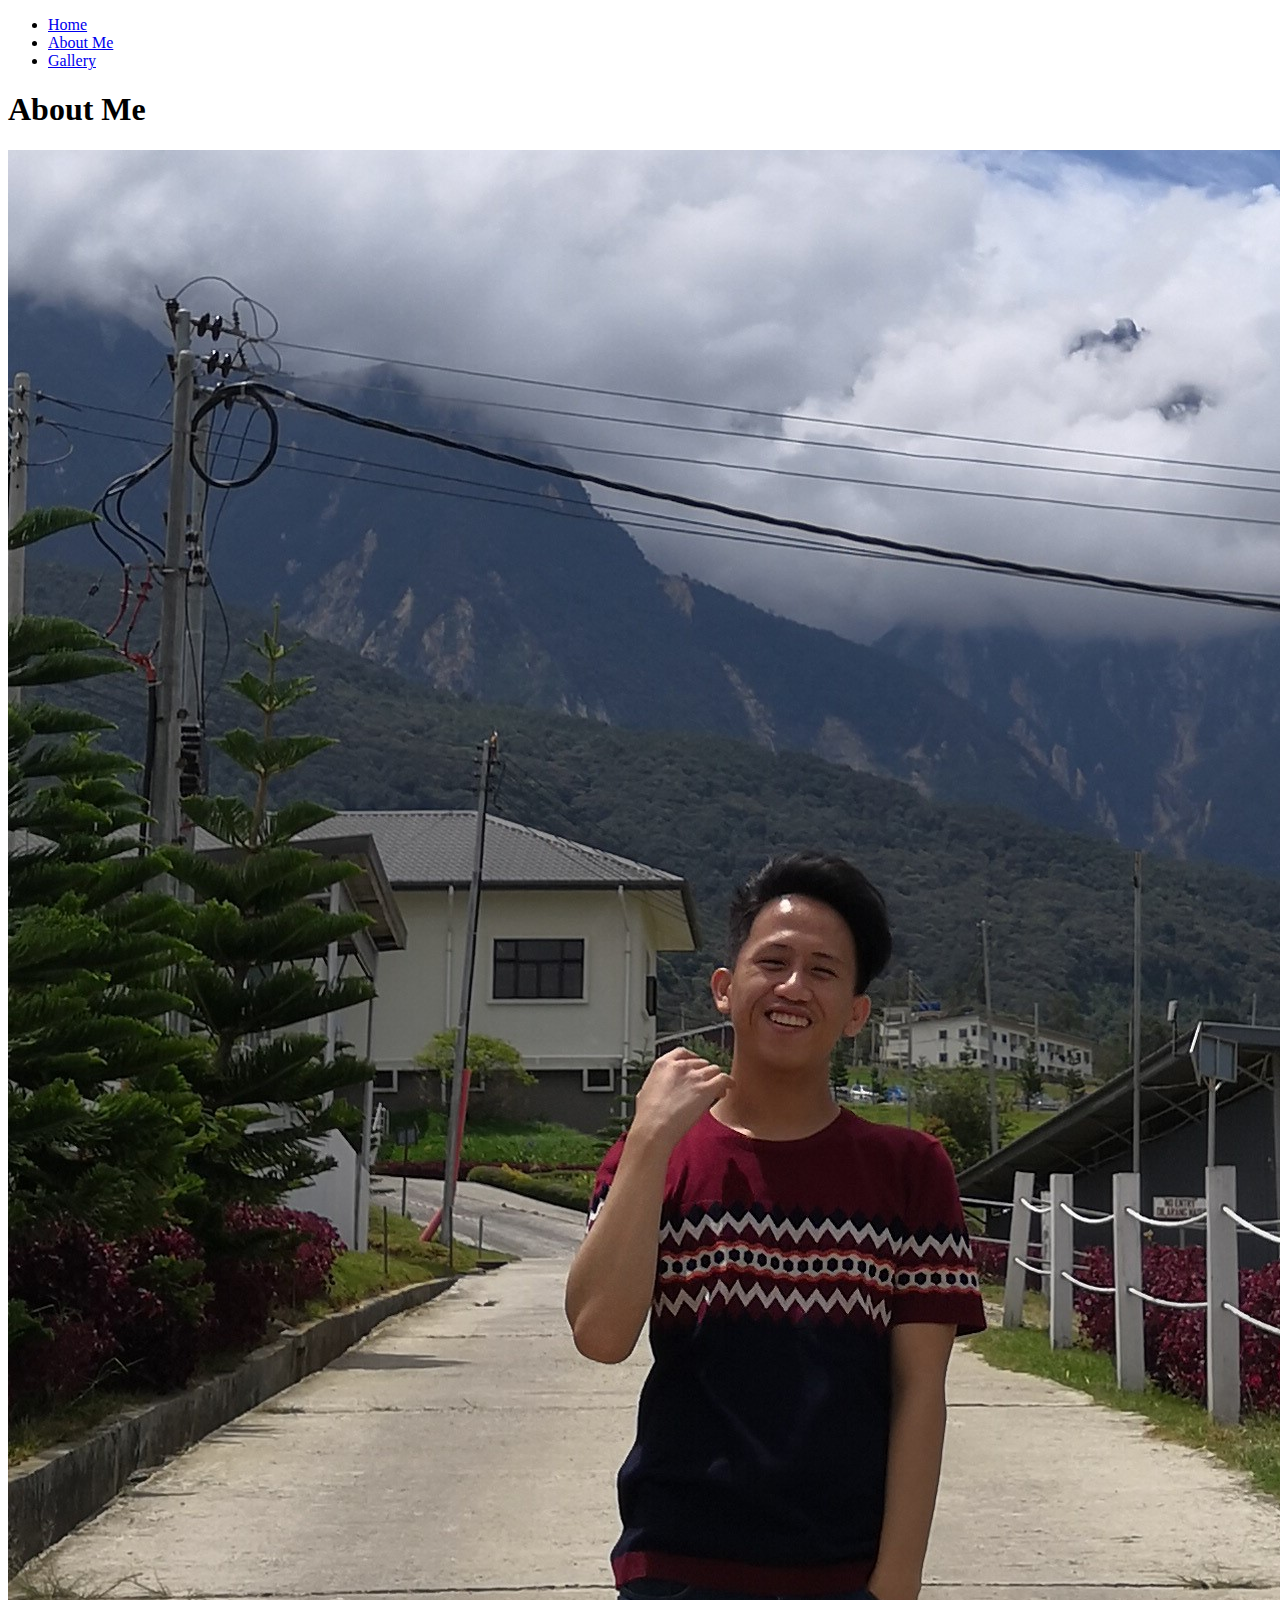
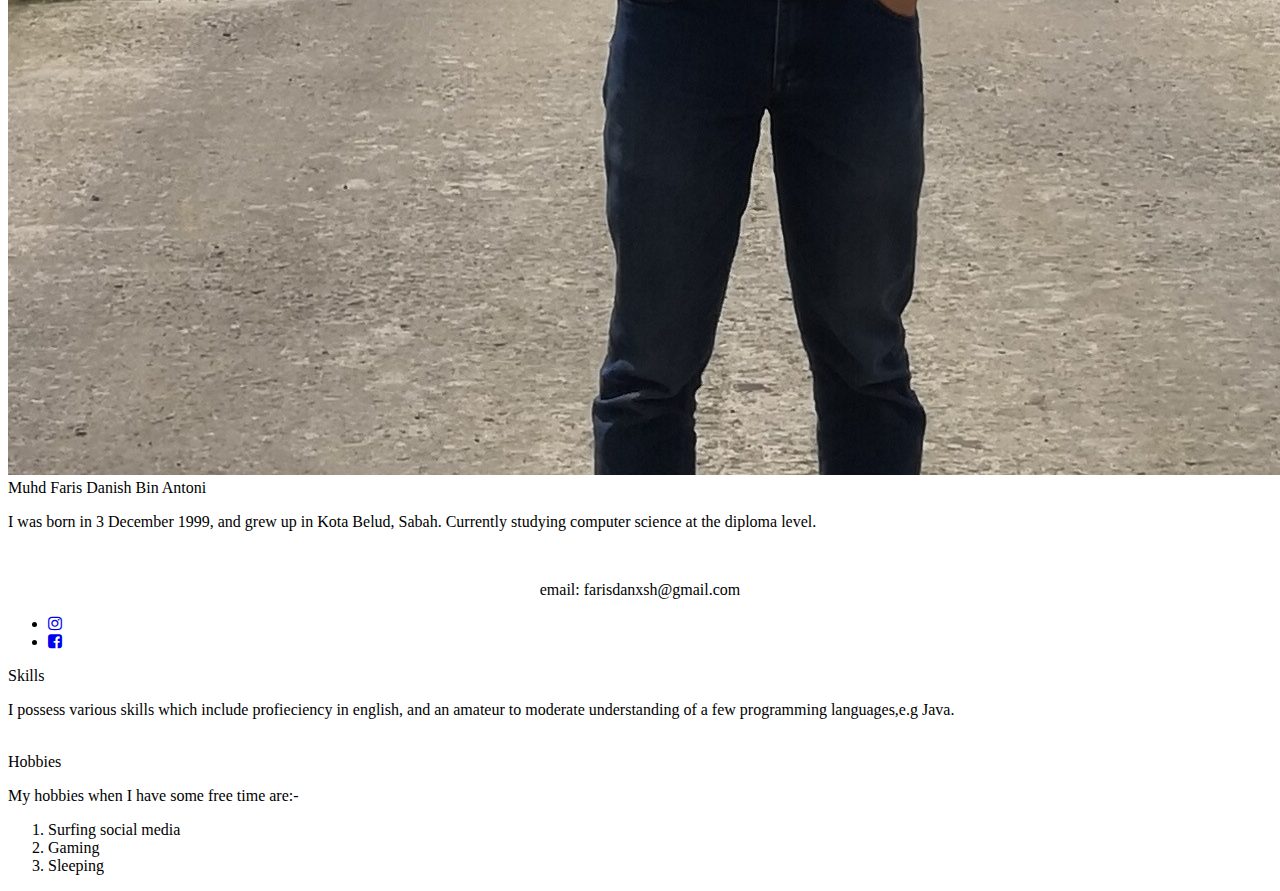
==== about.html @ d60e45a8 "Add files via upload" ====
<!DOCTYPE html>
<html>
<head>
	<title>About Me - MySite v0.3</title>
	<link rel="stylesheet" type="text/css" href="css/styleabtus.css">
	<link rel="stylesheet" href="https://cdnjs.cloudflare.com/ajax/libs/font-awesome/4.7.0/css/font-awesome.min.css">
<body>
	<div class="main">
		<ul>
			<li><a href="index.html">Home</a></li>
			<li class="active"><a href="#">About Me</a></li>
			<li><a href="gallery.html">Gallery</a></li>
		</ul>
	</div>
	<div class="about-section">
		<h1>About Me</h1>
		<span class="border"></span>
		<div class="ps">
			<a href="#"><img src="profile4-2.jpg" alt="self"></a>
		</div>
		<div class="section" id="p1">
			<span class="name">Muhd Faris Danish Bin Antoni</span>
			<span class="border"></span>
			<p>I was born in 3 December 1999, and grew up in Kota Belud, Sabah. Currently studying computer science at the diploma level.</p><br>
			<p><center>email: farisdanxsh@gmail.com</center></p>
			<ul class="box">
				<li><a href="https://www.instagram.com/farisdanish_/"><i class="fa fa-instagram"></i></a></li>
				<li><a href="https://www.facebook.com/farisdnsh"><i class="fa fa-facebook-square"></i></a></li>
			</ul>
			<span class="border"></span>
			<span class="name">Skills</span>
			<p>I possess various skills which include profieciency in english, and an amateur to moderate understanding of a few programming languages,e.g Java.</p>
			<br>
			<span class="border"></span>
			<span class="name">Hobbies</span>
			<p>My hobbies when I have some free time are:-
				<ol>
					<li>Surfing social media</li>
					<li>Gaming</li>
					<li>Sleeping</li>
				</ol>
			</p>
		</div>
	</div>
</body>
</html>
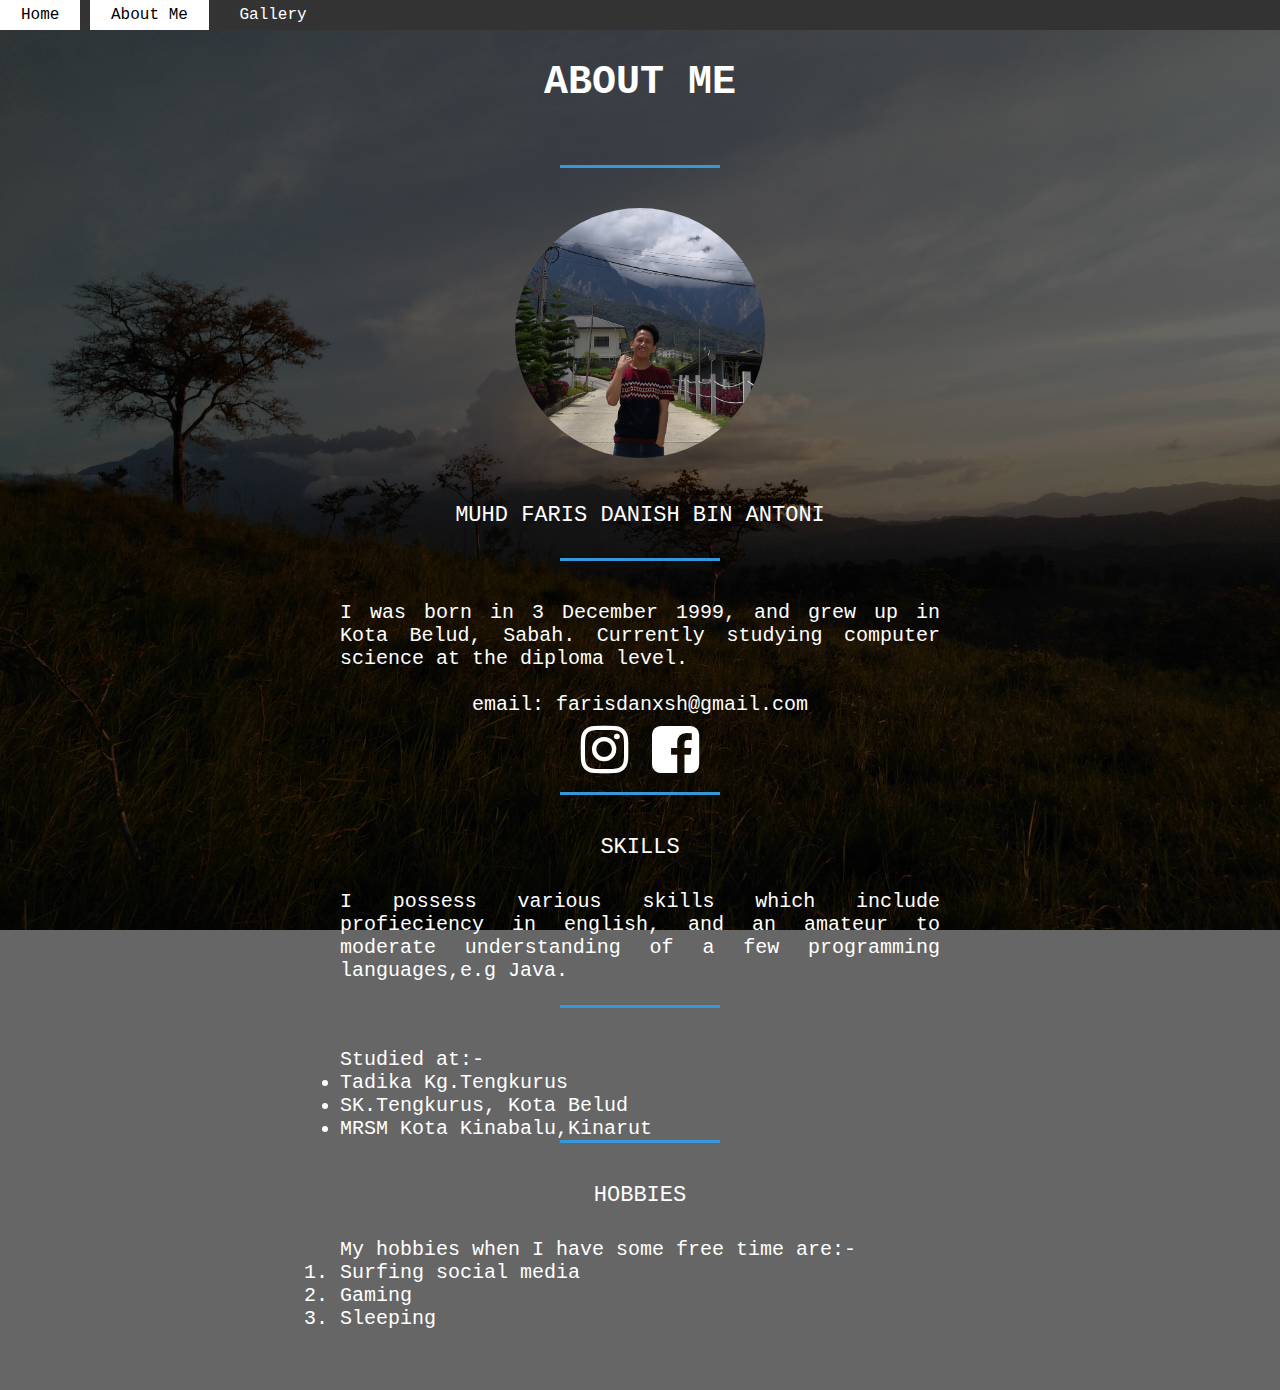
==== commit 57531724: "Update about.html" ====
--- a/about.html
+++ b/about.html
@@ -32,6 +32,14 @@
 			<p>I possess various skills which include profieciency in english, and an amateur to moderate understanding of a few programming languages,e.g Java.</p>
 			<br>
 			<span class="border"></span>
+			<p>Studied at:-
+				<ul>
+					<li>Tadika Kg.Tengkurus</li>
+					<li>SK.Tengkurus, Kota Belud</li>
+					<li>MRSM Kota Kinabalu,Kinarut</li>
+				</ul>
+			</p>
+			<span class="border"></span>
 			<span class="name">Hobbies</span>
 			<p>My hobbies when I have some free time are:-
 				<ol>
@@ -43,4 +51,4 @@
 		</div>
 	</div>
 </body>
-</html>+</html>
--- a/css/styleabtus.css
+++ b/css/styleabtus.css
@@ -0,0 +1,134 @@
+*{
+	margin:0;
+	padding:0;
+	font-family: Consolas, "Andale Mono", "Lucida Console", "Lucida Sans Typewriter", Monaco, "Courier New", "monospace";
+}
+
+.about-section{
+	overflow: hidden;
+	text-align: center;
+	background:linear-gradient(rgba(0, 0, 0, 0.6),rgba(0, 0, 0, 0.6)),url(../6.jpg) no-repeat center center fixed;
+	background-size: cover;
+	padding: 60px;
+}
+
+.about-section h1{
+	text-transform: uppercase;
+	margin-bottom: 60px;
+	color: white;
+	font-size: 40px;
+}
+
+.border{
+	display: block;
+	margin:auto;
+	width:160px;
+	height: 3px;
+	background: #3498db;
+	margin-bottom: 40px;
+}
+
+.ps{
+	margin-bottom: 40px;
+}
+
+.ps a{
+	display: inline-block;
+	margin: 0 30px;
+	width: 250px;
+	height: 250px;
+	overflow: hidden;
+	border-radius: 50%;
+}
+
+.ps a img{
+	width: 100%;
+}
+
+.section{
+	width: 600px;
+	margin: auto;
+	font-size: 20px;
+	color:white;
+	text-align: justify;
+}
+
+.name{
+	display: block;
+	margin-bottom: 30px;
+	text-align:center;
+	text-transform: uppercase;
+	font-size: 22px;
+}
+
+.box{
+	text-align: center;
+	margin: auto;
+	margin-top: auto;
+}
+
+.box ul{
+	margin:0;
+	padding:0;
+}
+
+.box li{
+	display: inline-block;
+	margin: 6px;
+	list-style: none;
+}
+
+.box li a{
+	color: white;
+	text-decoration: none;
+	font-size: 55px;
+	transition: all ease-in-out 250ms;
+}
+
+.box li a:hover{
+	color: #b9b9b9;
+}
+
+/*CSS for navigation bar start*/
+.main ul {
+  list-style-type: none;
+	position:fixed;
+  margin: 0;
+  padding: 0;
+  overflow: hidden;
+  background-color: #333;
+	width:100%;
+}
+.main ul li{
+	display: inline-block;	
+}
+
+.main ul li a{
+	text-decoration: none;
+	color: #fff;
+	padding: 5px 20px;
+	border: 1px solid transparent;
+}
+
+.main ul li a:hover{
+	background-color: #fff;
+	color: #000;
+}
+
+.main ul li.active a{
+	background-color: #fff;
+	color: #000;
+}
+
+.main li a{
+	display:block;
+	color:white;
+	text-align: center;
+	padding: 14px 16px;
+	text-decoration: none;
+}
+
+.main li a:hover {
+  background-color: #111;
+}
+/*nav bar css end*/
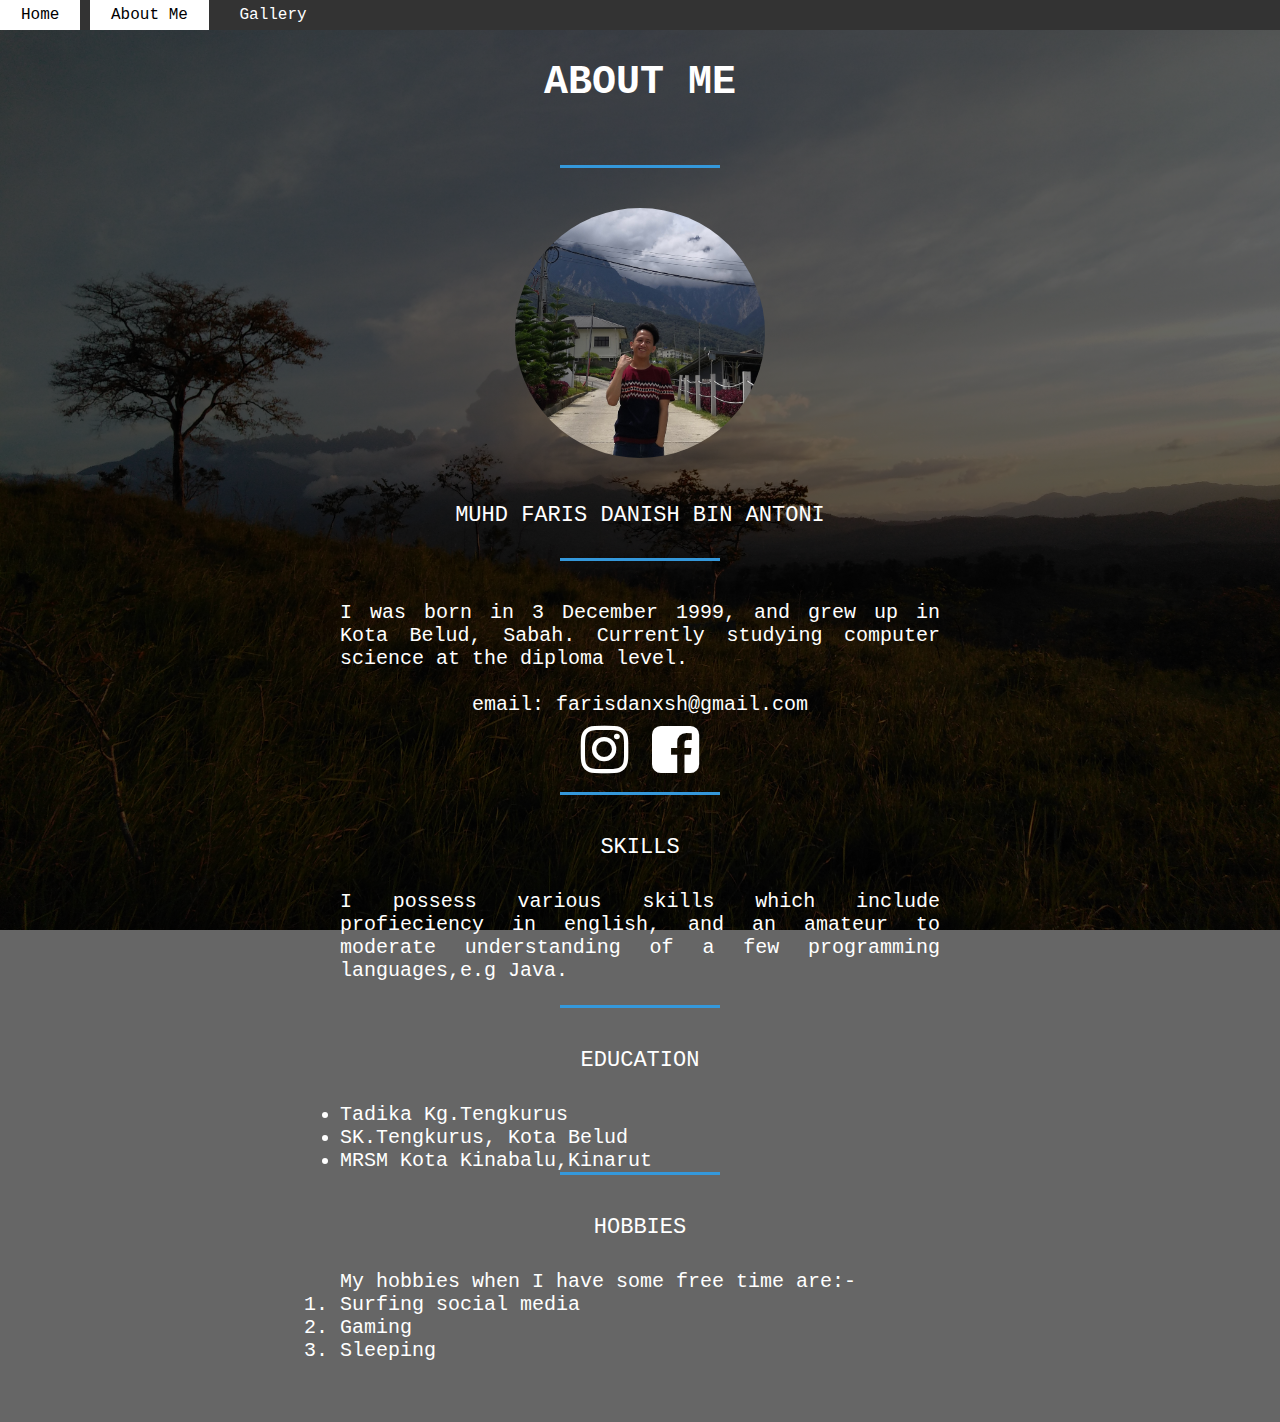
==== commit 4690638b: "Update about.html" ====
--- a/about.html
+++ b/about.html
@@ -32,7 +32,8 @@
 			<p>I possess various skills which include profieciency in english, and an amateur to moderate understanding of a few programming languages,e.g Java.</p>
 			<br>
 			<span class="border"></span>
-			<p>Studied at:-
+			<span class="name">Education</span>
+			<p>
 				<ul>
 					<li>Tadika Kg.Tengkurus</li>
 					<li>SK.Tengkurus, Kota Belud</li>
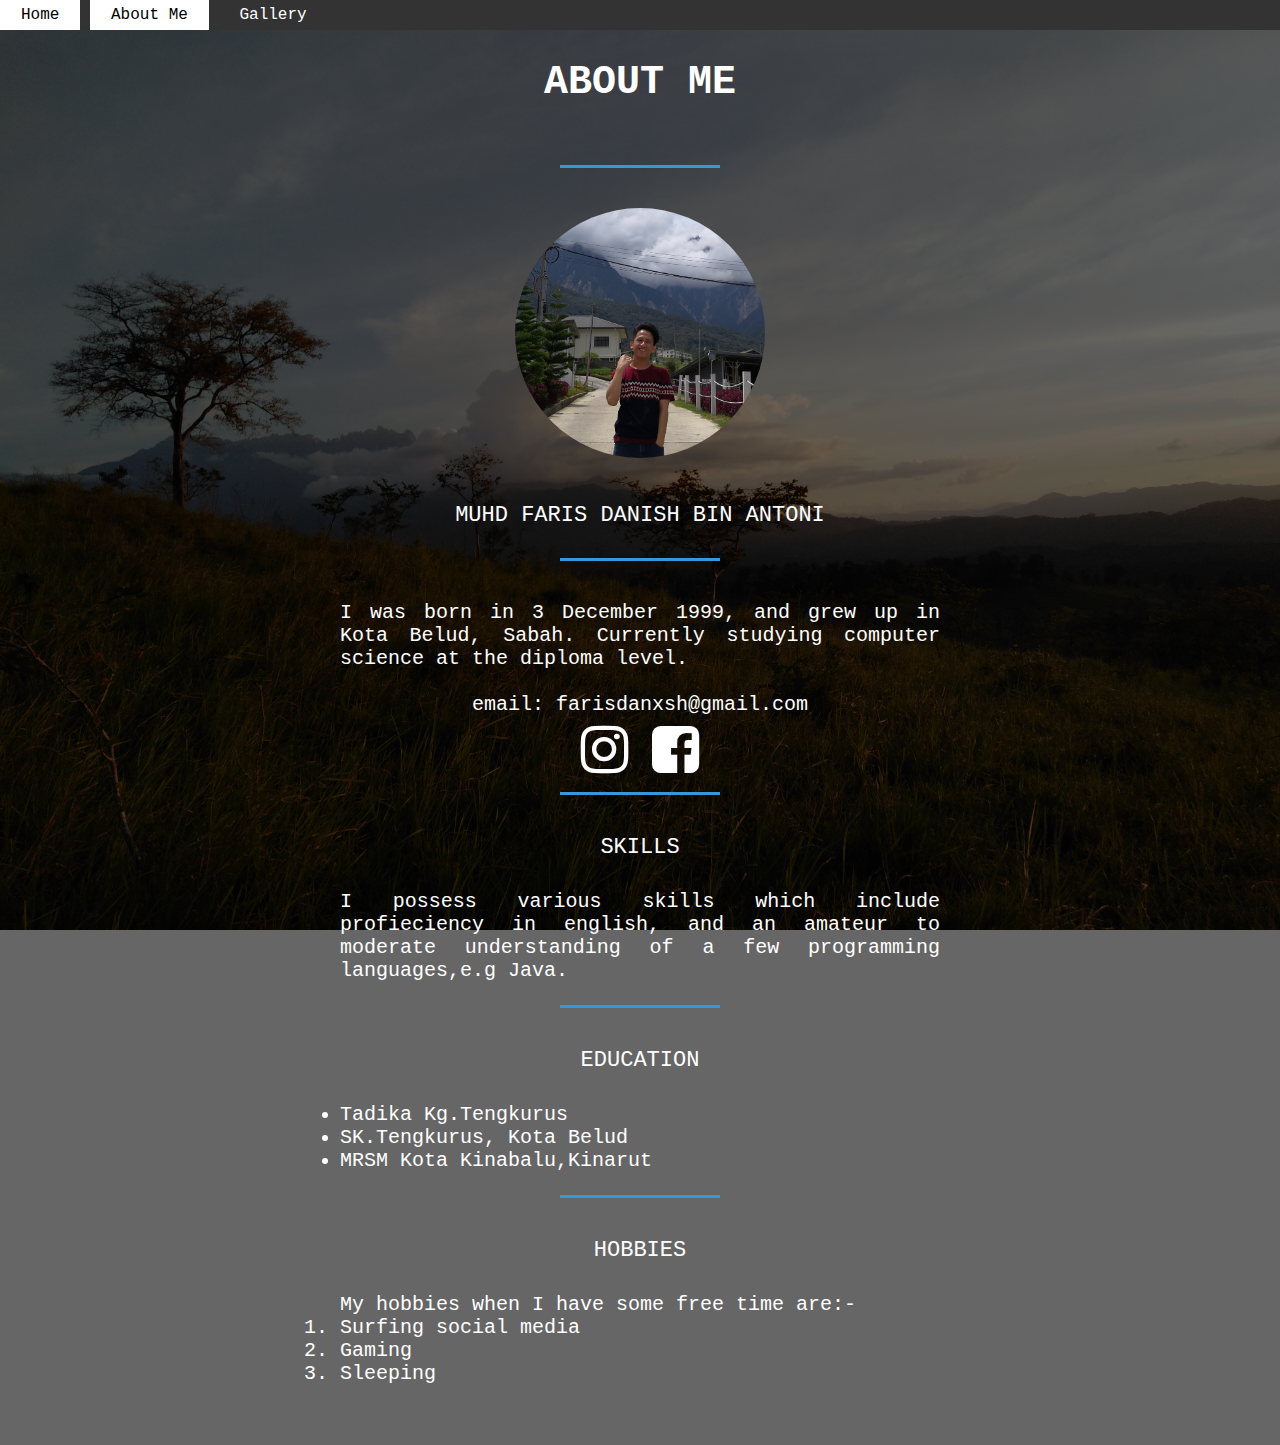
==== commit 228ca43f: "Update about.html" ====
--- a/about.html
+++ b/about.html
@@ -40,6 +40,7 @@
 					<li>MRSM Kota Kinabalu,Kinarut</li>
 				</ul>
 			</p>
+			<br>
 			<span class="border"></span>
 			<span class="name">Hobbies</span>
 			<p>My hobbies when I have some free time are:-
